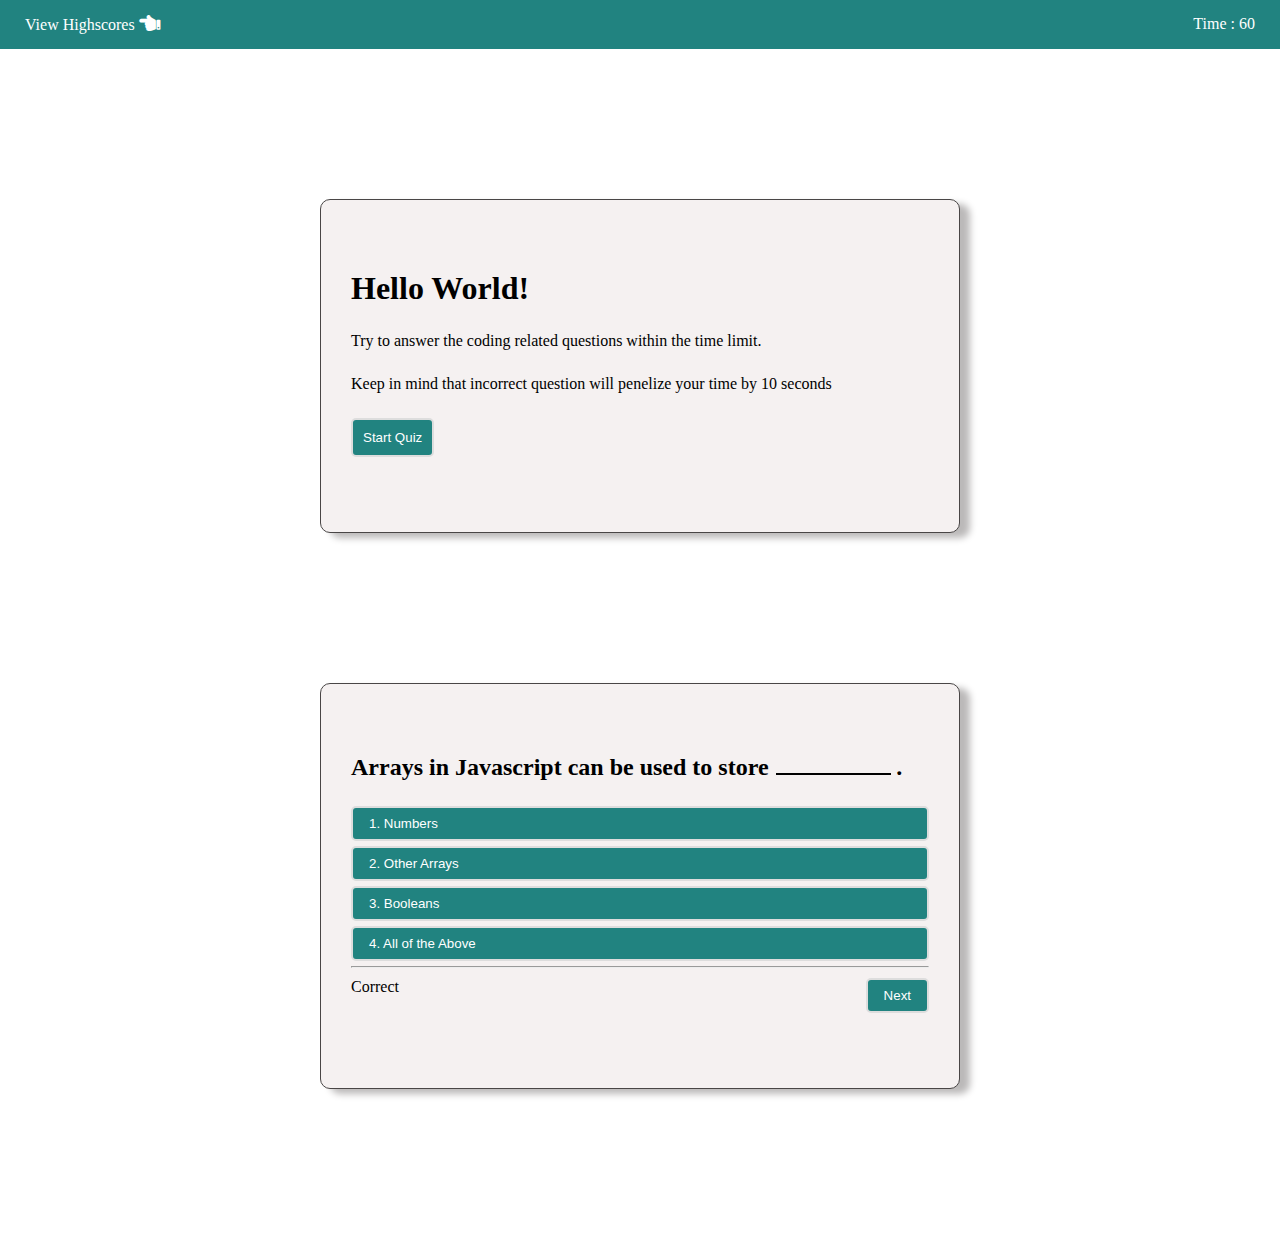
==== 06.Quiz App/index.html @ 23359be4 "start quizapp project" ====
<!DOCTYPE html>
<html lang="en">

<head>
    <meta charset="UTF-8">
    <meta http-equiv="X-UA-Compatible" content="IE=edge">
    <meta name="viewport" content="width=device-width, initial-scale=1.0">
    <link rel="stylesheet" href="style.css">
    <link rel="stylesheet" href="https://cdnjs.cloudflare.com/ajax/libs/font-awesome/5.15.3/css/all.min.css">
    <title>Codedamn - Quiz Project</title>
</head>

<body>
    <div class="page1">
        <header>
            <a id=leaderboard>View Highscores <i class="fas fa-hand-point-left fa-lg"></i>
            </i></a> 
            <p id ='timer'>Time : 60</p>
        </header>

        <main>
            <div class="container">
                <h1>Hello World!</h1>
                <p>Try to answer the coding related questions within the time limit.</p>
                <p>Keep in mind that incorrect question will penelize your time by <span>10 seconds</span></p>
                <button class="start-quiz-btn">Start Quiz</button>
            </div>
        </main>

        <div class="question-card" >
            <div class="container">
                <h2 class="question">Arrays in Javascript can be used to store <span id="blank"></span>.</h2>
                <div class="options">
                    <button>1. Numbers</button>
                    <button>2. Other Arrays</button>
                    <button>3. Booleans</button>
                    <button>4. All of the Above</button>
                </div>
                <hr>
                <div class="footer">
                    <p class="result">Correct</p>
                    <button>Next</button>
                </div>
            </div>
        </div>
    </div>
    




    <script src="script.js"></script>
</body>

</html>
---- 06.Quiz App/style.css ----
*{
    margin: 0;
    box-sizing: border-box;
}

body{
    font-family: "Verdana";
}
header{
    display: flex;
    justify-content: space-between;
    background-color: #218380;
    padding: 15px 25px;
    color: white;
}
#leaderboard{

    cursor: pointer;
}


.container{
    border: 1px solid rgb(73, 70, 70);
    border-radius: 10px;
    width: 50%;
    padding: 70px 30px;
    box-shadow: 10px 5px 7px rgb(187, 185, 185);
    margin: 150px auto;
    background-color: rgb(245, 241, 241);
}

.container >h1, .container >p,h2{
    margin: 0 0 25px 0;
}

button{
    outline: none;
    border: 2px solid rgb(221, 221, 221);
    background-color: #218380;
    color: white;
    cursor: pointer;
    border-radius: 5px;
    margin-bottom:5px ;
}
.start-quiz-btn{
    padding: 10px;
    transition: all .1s;
}

button:hover{
    background-color: #155e5c;
}

button:active{
    transform: scale(.99);
}


.options    {
    display: flex;
    flex-direction: column;
}

#blank{
    background-color: black;
    width: 20%;
    height: 2px;
    display: inline-block;
    margin: 0 5px 0 1px;

}
.options > button , .footer > button{
    text-align: start;
    padding: 8px 16px;
}

hr{
    height: 2px;
    background-color: rgb(107, 101, 101);
    margin-bottom: 10px;

}
.footer{
    display: flex;
    justify-content: space-between;
    
}
p > .result {
    margin-top: 110px;
}
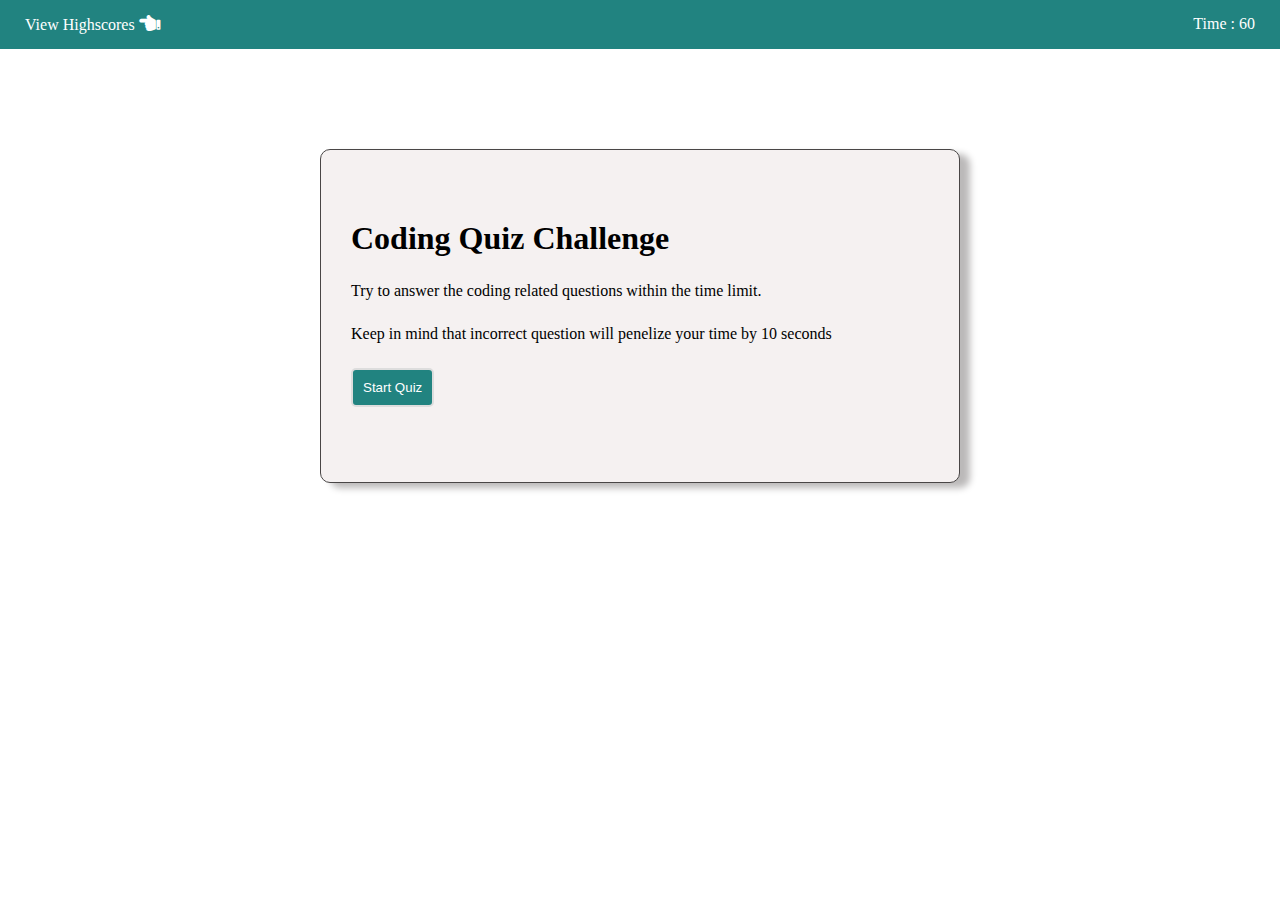
==== commit 1ec9998e: "adding functionality" ====
--- a/06.Quiz App/index.html
+++ b/06.Quiz App/index.html
@@ -20,7 +20,7 @@
 
         <main>
             <div class="container">
-                <h1>Hello World!</h1>
+                <h1>Coding Quiz Challenge</h1>
                 <p>Try to answer the coding related questions within the time limit.</p>
                 <p>Keep in mind that incorrect question will penelize your time by <span>10 seconds</span></p>
                 <button class="start-quiz-btn">Start Quiz</button>
@@ -28,19 +28,8 @@
         </main>
 
         <div class="question-card" >
-            <div class="container">
-                <h2 class="question">Arrays in Javascript can be used to store <span id="blank"></span>.</h2>
-                <div class="options">
-                    <button>1. Numbers</button>
-                    <button>2. Other Arrays</button>
-                    <button>3. Booleans</button>
-                    <button>4. All of the Above</button>
-                </div>
-                <hr>
-                <div class="footer">
-                    <p class="result">Correct</p>
-                    <button>Next</button>
-                </div>
+            <div class="question-container" hidden>
+            
             </div>
         </div>
     </div>
--- a/06.Quiz App/style.css
+++ b/06.Quiz App/style.css
@@ -19,13 +19,13 @@
 }
 
 
-.container{
+.container,.question-container{
     border: 1px solid rgb(73, 70, 70);
     border-radius: 10px;
     width: 50%;
     padding: 70px 30px;
     box-shadow: 10px 5px 7px rgb(187, 185, 185);
-    margin: 150px auto;
+    margin: 100px auto 0;
     background-color: rgb(245, 241, 241);
 }
 
@@ -47,14 +47,20 @@
     transition: all .1s;
 }
 
-button:hover{
-    background-color: #155e5c;
-}
-
 button:active{
     transform: scale(.99);
 }
 
+
+.correct{
+    background-color: greenyellow;
+    color: black;
+}
+
+.incorrect{
+    background-color: orangered;
+    color: black;
+}
 
 .options    {
     display: flex;
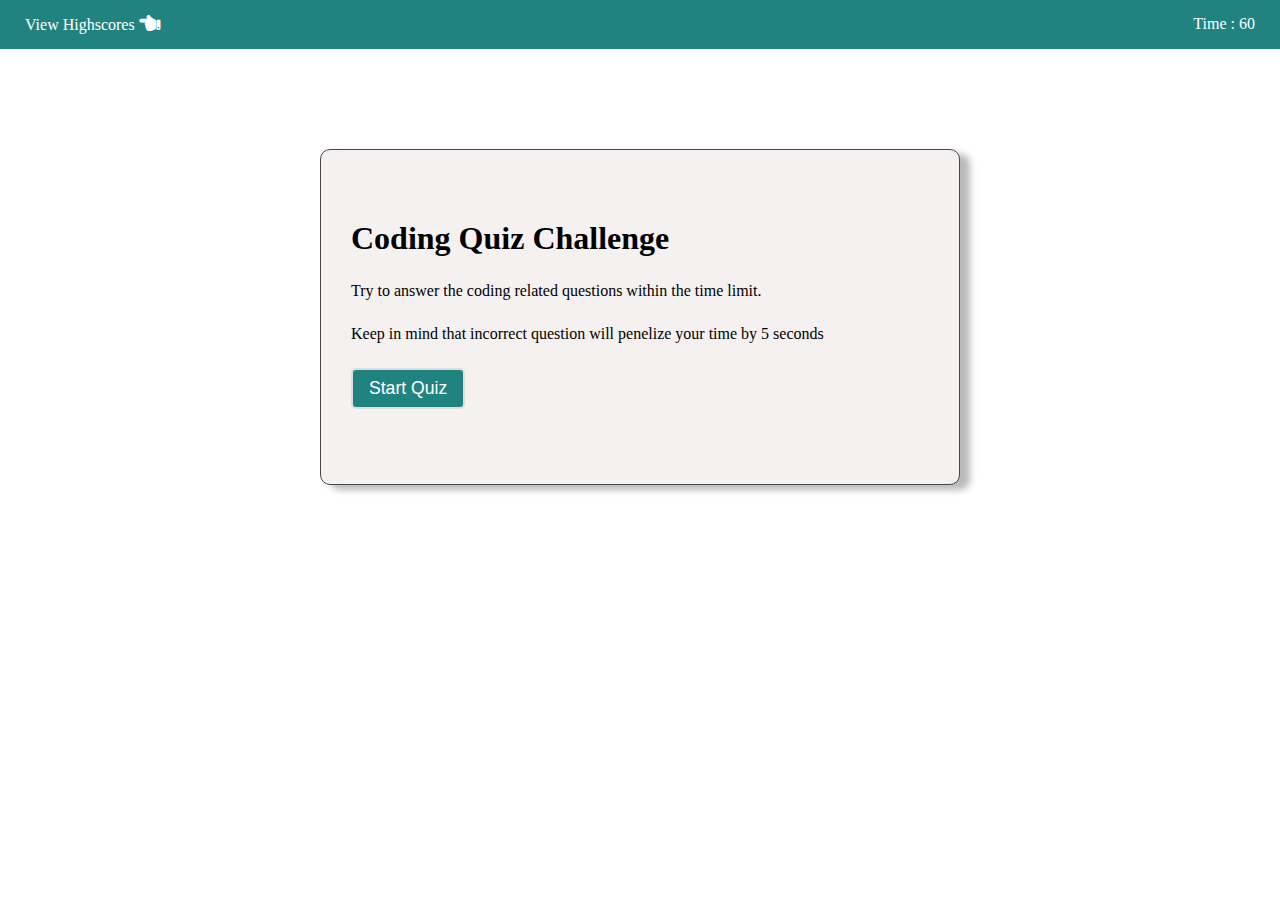
==== commit 3a8ff73c: "completed" ====
--- a/06.Quiz App/index.html
+++ b/06.Quiz App/index.html
@@ -15,22 +15,39 @@
         <header>
             <a id=leaderboard>View Highscores <i class="fas fa-hand-point-left fa-lg"></i>
             </i></a> 
-            <p id ='timer'>Time : 60</p>
+            <p >Time : <span id='timer'>60</span></p>
         </header>
 
         <main>
             <div class="container">
                 <h1>Coding Quiz Challenge</h1>
                 <p>Try to answer the coding related questions within the time limit.</p>
-                <p>Keep in mind that incorrect question will penelize your time by <span>10 seconds</span></p>
+                <p>Keep in mind that incorrect question will penelize your time by <span>5 seconds</span></p>
                 <button class="start-quiz-btn">Start Quiz</button>
             </div>
         </main>
 
         <div class="question-card" >
             <div class="question-container" hidden>
+        
+            </div>
+
+            <div class="end-quiz-card container" hidden>
+                
+            </div>
+
+            <div class="highscore-card container" hidden>
+            <h1>HIGHSCORES</h1>
+            <div class="all-scores">
+            </div>
+            <button class="go-back">Go Back</button>
+            <button class="clear-highscore">Clear Highscores</button>
+                    
+                
+            </div>
+
             
-            </div>
+            
         </div>
     </div>
     
--- a/06.Quiz App/style.css
+++ b/06.Quiz App/style.css
@@ -41,9 +41,16 @@
     cursor: pointer;
     border-radius: 5px;
     margin-bottom:5px ;
+    font-weight: 500;
+    font-size: 1.1rem;
+    transition: all .1s;  
+}
+.answer {
+    width: 100%;
 }
 .start-quiz-btn{
-    padding: 10px;
+
+    max-width: 115px;
     transition: all .1s;
 }
 
@@ -59,12 +66,14 @@
 
 .incorrect{
     background-color: orangered;
-    color: black;
+    color: white;
 }
 
-.options    {
+
+.mcq-options    {
     display: flex;
     flex-direction: column;
+    align-items: flex-start;
 }
 
 #blank{
@@ -75,7 +84,7 @@
     margin: 0 5px 0 1px;
 
 }
-.options > button , .footer > button{
+button , .footer > button{
     text-align: start;
     padding: 8px 16px;
 }
@@ -89,8 +98,28 @@
 .footer{
     display: flex;
     justify-content: space-between;
+    font-weight: 700;
+    color:#833d21 ;
     
 }
 p > .result {
     margin-top: 110px;
+}
+
+
+.initial button{
+    margin-bottom:0 ;
+    font-weight: 300;
+    padding: 4px 8px;
+}
+
+.initial input{
+    padding: 3.9px;
+    width: 39%;
+}
+
+
+
+.all-scores{
+    margin: 20px;
 }